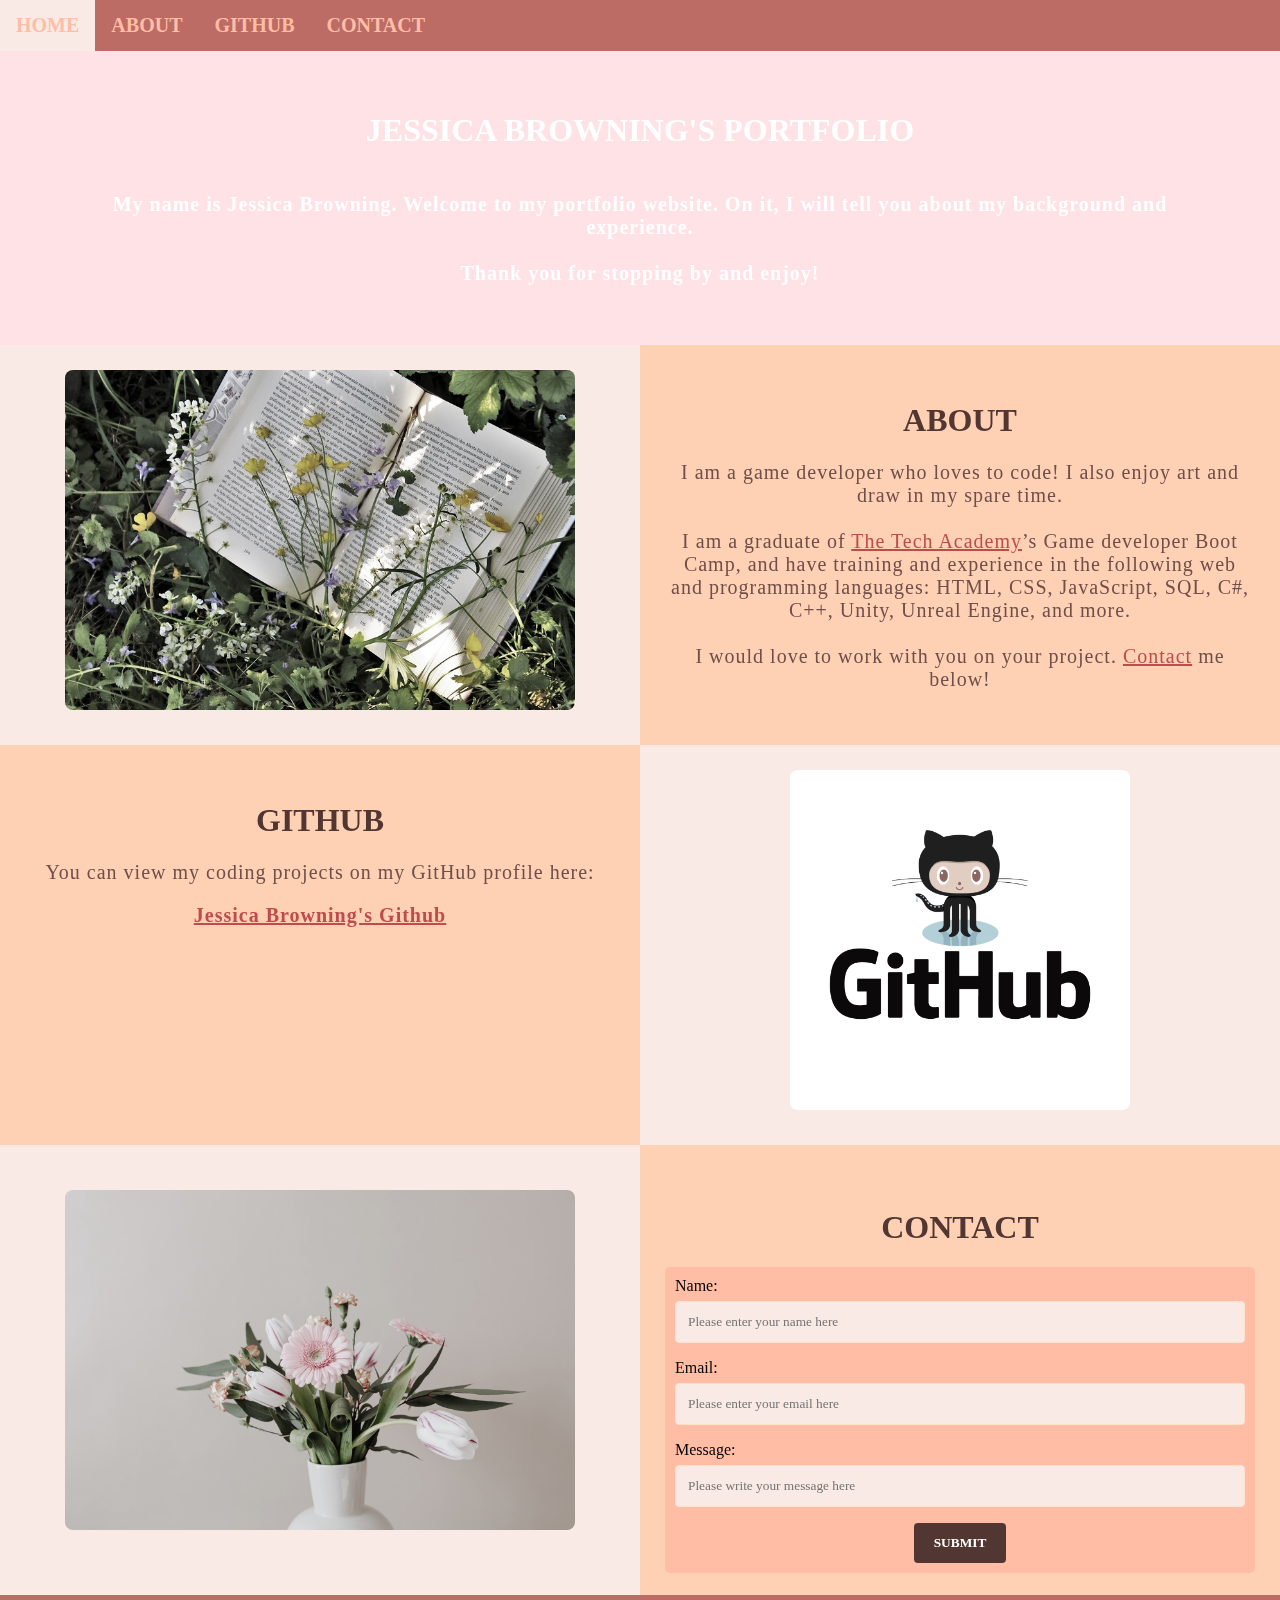
==== Portfolio_Project/index.html @ 82373790 "uploading portfolio" ====
<!DOCTYPE html>
<html>
    <!--Head-->
    <head>
        <meta charset="UTF-8">
        <meta name="viewport" content="width=device-width" />
        <title>Jessica Browning</title>
        <link rel="stylesheet" type="text/css" href="stylesheet/portfolio.css">
    </head>

    <!--Body-->
    <body class="Background">
        
        <!--Navbar-->
        <div class="Navbar">
            <a href="#Home">HOME</a>
            <a href="#About">ABOUT</a>
            <a href="#GitHub">GITHUB</a>
            <a href="#Contact">CONTACT</a>
        </div>

        <!--Breaks inserted to add space between navbar and the first heading-->
        <br>
        <br>

        <!--Background video-->
        <div id="Home">
            <video autoplay muted loop id="Typing_Video">
                <source src="images/video/flowers.mp4" type="video/mp4">
                <!--Display message if video fails to run-->
                Your browser does not support HTML5 video.
            </video>
        </div>

        <!--Video text-->
        <div class="Video_Text">
            <h1 class="white-text">Jessica Browning's Portfolio</h1>
            <strong>
                <p class="center">

                    <br> My name is Jessica Browning. Welcome to my portfolio website. On it, I will tell you about my background and experience.
                    <br>
                    <br> Thank you for stopping by and enjoy! 
                </p>
            </strong>
        </div>

        <!--About section-->
        <div class="Row" id="About">
            <!--Left column-->
            <div class="Column_2">
                <img src="images/book_flower.jpg" alt="Book in meadow with small flowers aound">
            </div>
            <!--Right column-->
            <div class="Column_1">
                <h1>About</h1>
                <p>
                    I am a game developer who loves to code! I also enjoy art and draw in my spare time. 
                    <br>
                    <br>I am a graduate of <a href="https://www.learncodinganywhere.com" target="_blank">The Tech Academy</a>’s Game developer Boot Camp, and have training and experience in the following web and programming languages: HTML, CSS, JavaScript, SQL, C#, C++, Unity, Unreal Engine, and more. 
                    <br>
                    <br>I would love to work with you on your project. <a href="#Contact">Contact</a> me below!
                </p>
            </div>
        </div>

        <!--GitHub section-->
        <div class="Row" id="GitHub">
            <!--Left column-->
            <div class="Column_1">
                <h1>GitHub</h1>
                <p>
                    You can view my coding projects on my GitHub profile here:
                    <br>
                    <p class="center"><a href="https://github.com/JBrowning37" target="_blank">Jessica Browning's Github</a></p>
                </p>
            </div>
            <!--Right column-->
            <div class="Column_2">
                <a href="https://github.com/the-tech-academy" target="_blank"><img src="images/GitHub.png" alt="GitHub Logo"></a>
            </div>
        </div>

        <!--Contact section-->
        <div class="Row" id="Contact">
            <!--Contact image, left column-->
            <div class="Column_2 Column_tall">
                <img src="images/flower_pot.jpg" alt="Contact_Image">
            </div>
            <!--Contact form, right column-->
            <div class="Column_1 Column_tall">
                <h1>Contact</h1>
                <!--This specifies where and how to send the form data; we are leaving it blank-->
                <form action="" method="POST"> <!-- Here we are utilizing a 3rd party service to submit the contact form data, insert your formspree endpoint in the action attribute -->
                    <label>Name:</label>
                        <input type="text" placeholder="Please enter your name here">
                    <label>Email:</label>
                        <input type="text" id="Email" name="Email" placeholder="Please enter your email here">
                    <label>Message:</label>
                        <input type="text" id="Message" name="Message" placeholder="Please write your message here">
                        <input type="submit" value="SUBMIT">
                </form>
            </div>
        </div>

        <!--Footer section-->
        <footer>
            <p>
                <p class="center"></a></p>
                <br>
            </p>
        </footer>
    </body>
</html>
---- Portfolio_Project/stylesheet/portfolio.css ----
/***** GENERAL STYLING *****/
/* Body */
body {
    margin: 0%  /* This ensures our site displays all the way to the edge of the browser screen */
}

/* Heading 1 elements */
h1 {
    text-transform: uppercase; /* Capitalizing all h1 headings */
    font-family: "Trebuchet MS", Optima; /* Sets the font family of all h1 headings */
    text-align: center; /* Centering all h1 elements */
    margin-top: 3%; /* Adds a small margin above h1 elements */
    color: #513632; 
}

/* Heading 1 element hover effect */
h1:hover {
    filter: grayscale(5%); /* Adds a slightly gray filter to the h1 headings when hovered over */
    transform: scale(1.1); /* When the h1 elements are hovered over they increase in size by 1.1 */
    transition: transform 1s; /* This causes the transformation to last 1 second */
}

/* Styling for portfolio title text */
.white-text {
    color: #fff; /* This is used to change the color of the portfolio title text */
}

/* Paragraph elements */
p {
    color: #704e49;
    font-family: Perpetua, Rockwell Extra Bold;
    text-align: center; /* Justify text within paragraph elements */
    letter-spacing: 1px; /* This expands the text slightly */
    font-size: 20px;
    padding-left: 20px; /* Adds padding to the left of the paragraph element */
    padding-right: 20px; /* Adds padding to the right of the paragraph element */
}

/* Paragraph element hover effect */
p:hover {
    transition: transform 1s; /* This makes the transform effect last 1 second */
	transform: scale(1.01); /* This makes the paragraphs increase slightly in size when hovered over */
}

/* Center class - this applies to all elements with the class "center" */
.center {
    text-align: center; /* This center aligns the text */
    color: #fff;
    font-weight: bold;
}

/* Center class hover effect - This only affects the quote, github link, and footer */
.center:hover {
    transition: transform 2s; /* This makes the transform effect last 2 seconds */
    transform: scale(1.1); /* This makes the elements with class "center" increase in size by 1.1 when hovered over */
}

/* Anchor elements */
a {
    color: #be4c4c; /* This ensures all links are blue */
}

/* Quotation elements */
q {
    font-style: italic; /* This makes the quote italicized */
}

/* Image elements */
img {
    filter: grayscale(50%); /* This rids our pictures of 75% of their color */
    border-radius: 8px; /* Gives all images slightly rounded corners */
    max-width: 100%; /* Ensures all images stay within the width of their container */
    height: 340px; /* Sets the height of all images */
    display: block; /* By specifying block display we can ensure our images are able to be centered */
    margin-left: auto; /* In combination with "margin-right: auto" this centers all images */
    margin-right: auto;
}

/* Image element hover effects */
img:hover {
	filter: grayscale(5%);  /* Brings back most of the image's color when hovered over */
    transition: transform 1s; /* Transition lasts 1 second */
	transform: scale(1.1); /* Image is increased slightly when hovered over */
}

/* The @media rule is used in media queries to apply different styles for different media/types of devices */
/* On screens 576px and smaller the images will be 100px tall and centered vertically in the column */
@media screen and (max-width: 576px) {
    img {
        height: 100px;
        margin-top: 150px;
    }
}

/* Styling for footer element */
footer {
    padding: 2%; /* This gives the footer padding that is equal to 2% of the width of the element's area */
    background-color: white;
}
/***** END OF GENERAL STYLING *****/

/***** NAVBAR STYLING *****/
.Navbar {
    overflow: hidden; /* This ensures that any content that overflows beyond the boundary of our nav bar is not displayed */
    background-color: #BC6C64; /* This colors the navbar black */
    position: fixed; /* This keeps the navbar at the top of the screen as we scroll */
    top: 0; /* This ensures no space is displayed above the navbar */
    width: 100%; /* This makes the navbar span the entire width of the page */
    z-index: 1; /* This ensures other elements don't display over the navbar */
    -webkit-animation: moveNav 5s; /* This applies the moveNav animation below for Safari 4.0 - 8.0 */
    animation: moveNav 5s; /* This applies the moveNav animation for all other browsers */
}

/* moveNav animation effect for moving the nav bar in from the left of the screen */
@keyframes moveNav {
    from {left: -100vw;} /* The navbar is starting off screen to the left */
    to {left: 0vw;} /* This moves the navbar into place on the screen */
}

/* Navbar links */
.Navbar a {
    float: left; /* This specifies that the text floats on the left on the navbar */
    display: block; /* This ensures that other text will be displayed on the same line or row, instead of a new line */
    color: #FFBDA6; /* This is the font color for text on our navbar */
    padding: 14px 16px; /* This adds padding around our text */
    text-decoration: none; /* This gets rid of the underlines under the text on our navbar */
    font-family: "Trebuchet MS", serif; /* This specifies the font family for text on our navbar */
    font-size: 20px; /* This specifies the font size for text on our navbar */
    font-weight: bold;
    text-align: center; /* This centers the text within its container */
    position: relative; /* This sets the text relative to its normal positioning, allowing us to use the animation below */
    -webkit-animation: moveNavText 5.75s; /* Animation for Safari 4.0 - 8.0 */
    animation: moveNavText 5.75s; /* Applies the moveNavText animation for 5.75s */ 
}

/* moveNavText animation effect for moving the navbar text from above the view to the navbar */
@keyframes moveNavText {
    from {top: -100vw;} /* This sets the navbar text 100% above the viewport */
    to {top: 0vw;} /* This lowers the navbar text onto the navbar */
}

/* Screens 576px and smaller will display navbar links equally distributed */
@media screen and (max-width: 576px) {
    .Navbar a{
        width: 25%; /* This makes each link take up 1/4 of the navbar */
        font-size: 12px;
    }
}

/* Navbar hover effects */
.Navbar a:hover {
    background-color: #F9EAE5; /* Defines the background color that will display when you hover over the link */
    color: #FFBDA6; /* This defines the font color that will display when navbar a elements are hovered over */
    font-weight: bolder; /* This makes the text on the navbar bold when hovered over */
}


/***** END OF NAVBAR STYLING *****/

/***** VIDEO STYLING *****/
/* Formatting for background video */
#Typing_Video {
    position: fixed; /* This fixes the video to the page */
    right: 0; /* This ensures there is no space between the edge of the video and the edge of the page */
    bottom: 0; /* This ensures no space between the bottom of the video and the bottom of the page */
    min-width: 100%; /* This ensures the video is displayed across the full width of the page */
    z-index: -1; /* This places the video behind the other elements on the page */
}

/* Screens that are 576px and smaller will not display the background video */
@media screen and (max-width: 576px) {
    #Typing_Video {
        display: none;
    }
}

/* Texts over the video */
.Video_Text {
    background: rgba(255, 182, 193, 0.399); /* This provides a semi-transparent background for the text to sit over */
    color: white; /* Makes the font color white */
    width: 100%; /* Ensures the video-text container fills the width of the video */
    padding: 40px; /* This adds padding around the video-text container so that the background goes slightly beyond the text */
    position: relative; /* This sets the text relative to its normal positioning, allowing us to use the animation below */
    -webkit-animation: moveVideoText 5.75s;
    animation: moveVideoText 5.75s;
}

/* This animation effect causes the overlay video text to move up from the bottom of the page upon page load */
@keyframes moveVideoText {
    from {top: -100vw;} /* This sets the position of the video text to above the viewport */
    to {top: 0vw;} /* This moves the video text to the normal positioning on the viewport */
}
/***** END OF VIDEO STYLING *****/

/***** TABLE STYLING -  this section covers the styling of the columns and rows within the table *****/
* { /* The asterisk is a universal selector that applies this effect to all elements on the page */
    box-sizing: border-box; /* This creates a box with a border within which we will place most of our text */
} 

.Column_1 {
    float: left;
    width: 50%; /* This ensures the column takes up half of the page width */
    padding: 10px;
    padding-top: 3%; /* This ensures there is space between the top of the column and our headings */
    height: 400px; /* This sets the height of the column to 400px -  this may need to be adjusted depending on the text you enter */
    background-color: #FED1B5; /* Sets the background color of the columns with class Column_1 */
}

/* Screens 576px and smaller will display a scroll bar if the text overflows the column height */
@media screen and (max-width: 576px) {
    .Column_1 {
        overflow: auto;
    }
}

.Column_2 {
    float: left;
    width: 50%;
    padding: 10px;
    padding-top: 1.9%;
    height: 400px;
    background-color: #F9EAE5;
}

/* This class is applied to the columns in the final row, overriding the height and padding to provide more room for the contact form  while keeping the rest of the formatting from Column_1 or Column_2 */
.Column_tall {
    padding-top: 3.5%;
    height: 450px;
}

/* This inserts something after the content of selected elements (in this case the elements with class "Row") */
.Row:after {
	content: ""; /* By leaving this blank, we are allowing the footer (covered lower down) to be displayed - removing it makes the footer overwrite a column */
	display: table; /* The display property specifies the type of display behavior; the table value tells the browser to treat the element as a table */
	clear: both; /* This clears any other elements from floating on the left or the right of an element */
}
/***** END OF TABLE STYLING *****/

/***** CONTACT FORM STYLING *****/
/* input[type=text] targets all text input sections of the contact form */
input[type=text] {
    width: 100%; /* Each input box covers the full width of the container */
    padding: 12px; /* Adds padding within the text box */
    background-color: #F9EAE5;
    color: #966E69;
    border: 1px solid #FFE2CA; /* Setting a solid border and its color */
    border-radius: 4px; /* Slightly rounds the corners of the text box border */
    box-sizing: border-box; /* This creates a box with a border around the contact form input boxes */
    margin-top: 6px; /* Adds a margin to the top of the text box */
    margin-bottom: 16px; /* Adds a margin to the bottom of the text box */
    resize: vertical; /* This allows the user to resize the text boxes vertically */
    font-family: Perpetua, Rockwell Extra Bold;
}

/* Hover effects for input boxes */
input[type=text]:hover {
    box-shadow: 0 0 5px #BC6C64 inset; /* This creates a blue shadow in the text box when hovered over by the user */
}

/* Submit button */
input[type=submit] {
    background-color: #513632; /* Sets the background color of the submit button to black */
    color: white; /* Sets the font color of the Submit button to white */
    font-weight: bold; /* Makes the font of the submit button bold */
    padding: 12px 20px; /* Adds padding to the submit button */
    border: none; /* Removes the border from the submit button */
    border-radius: 4px; /* Gives the submit button the same rounded corners as the text boxes */
    cursor: pointer; /* Changes the cursor to pointer when over the submit button */
    display: block; /* Allows the submit button to be centered */
    margin-left: auto; /* In combination with "margin-right: auto" this will center the submit button */
    margin-right: auto;
    font-family: Perpetua, Rockwell Extra Bold;
}

/* Hover effect for submit button */
input[type=submit]:hover {
    background-color: white; /* Turns the background of the submit button white when the user hovers over it */
    color: #513632; /* Turns the font black when hovered over */
    transform: scale(1.5); /* Makes the button increase 1.5 times in size */
    transition: transform 1.5s; /* Makes the transform effect last 1.5 seconds */
}

/* Form element */
form {
    border-radius: 5px; /* Rounds the corners of the contact form */
    background-color: #FFBDA6; 
    padding: 10px; /* Adds padding to the contact form */
    font-family: "Trebuchet MS", Optima;
    margin: 15px;
    margin-bottom: 20px;
}
/***** END OF CONTACT FORM STYLING *****/

footer {
    background-color:#BC6C64;
}
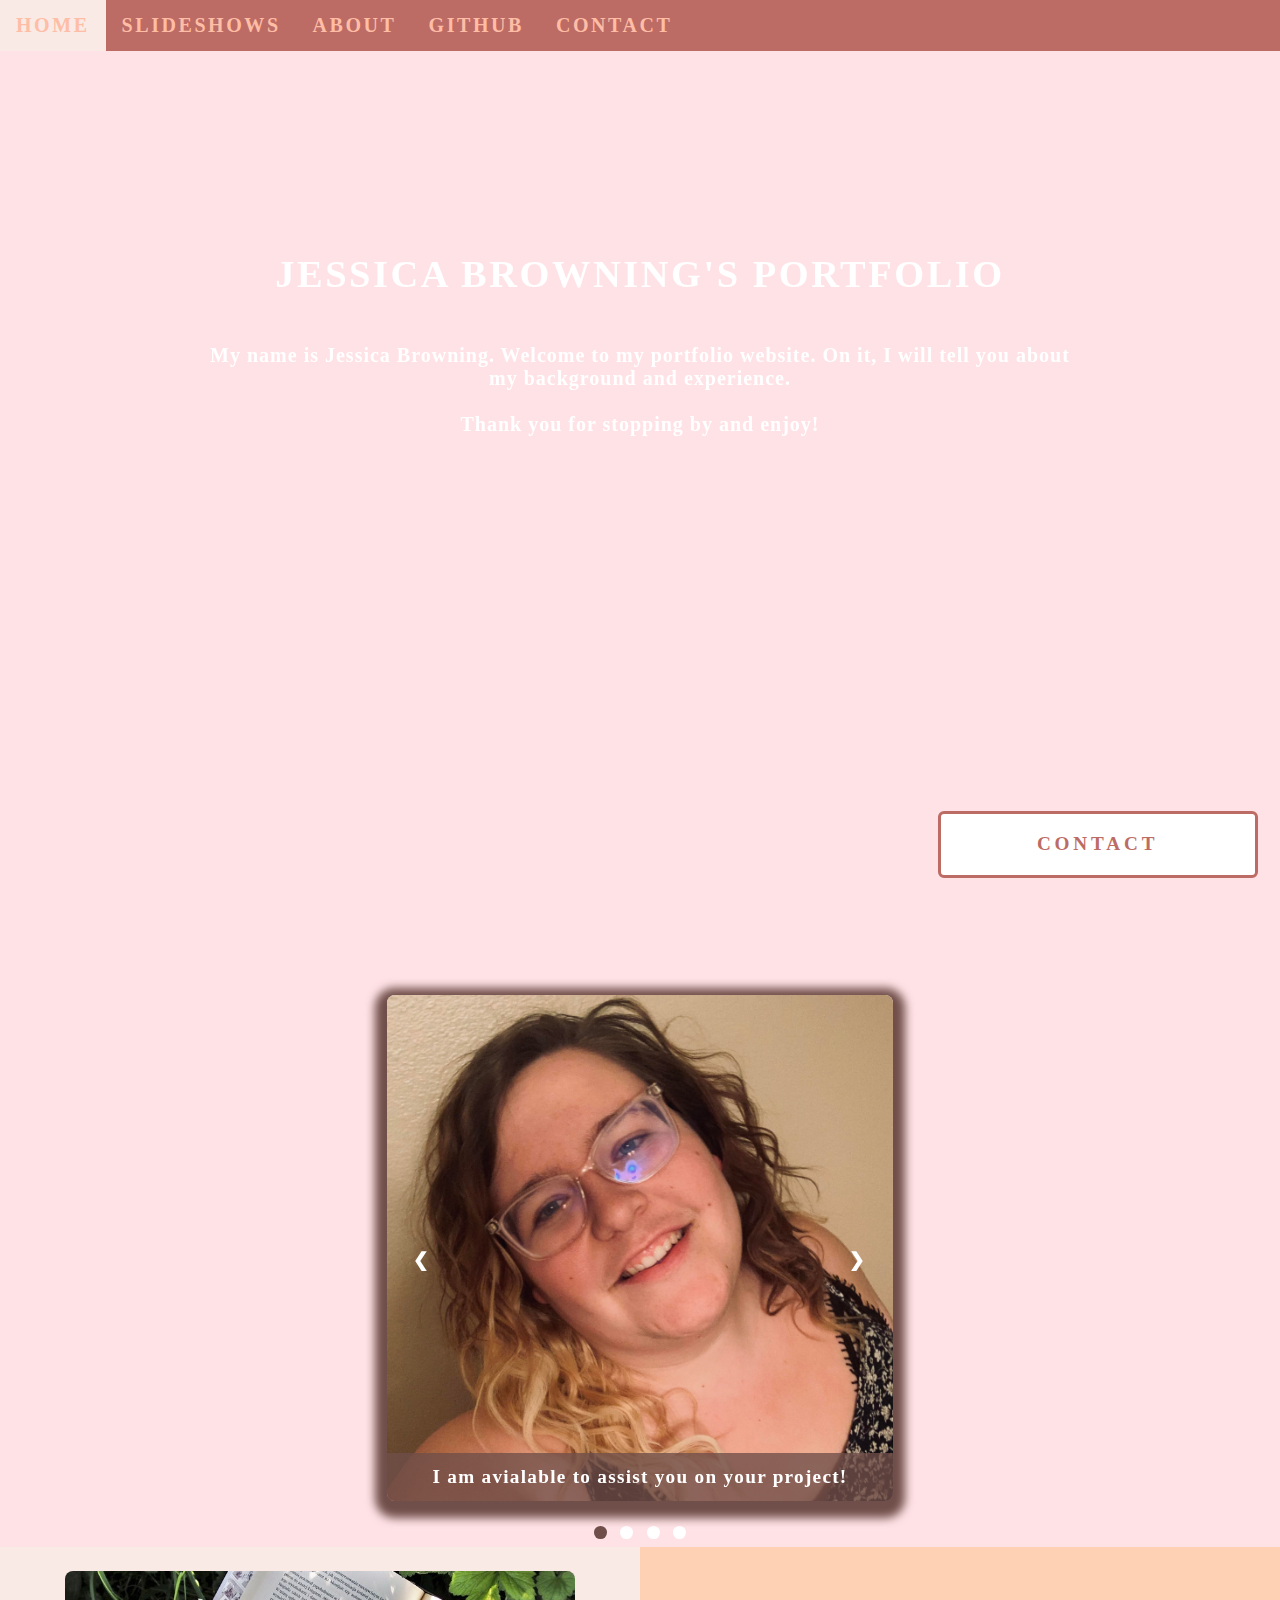
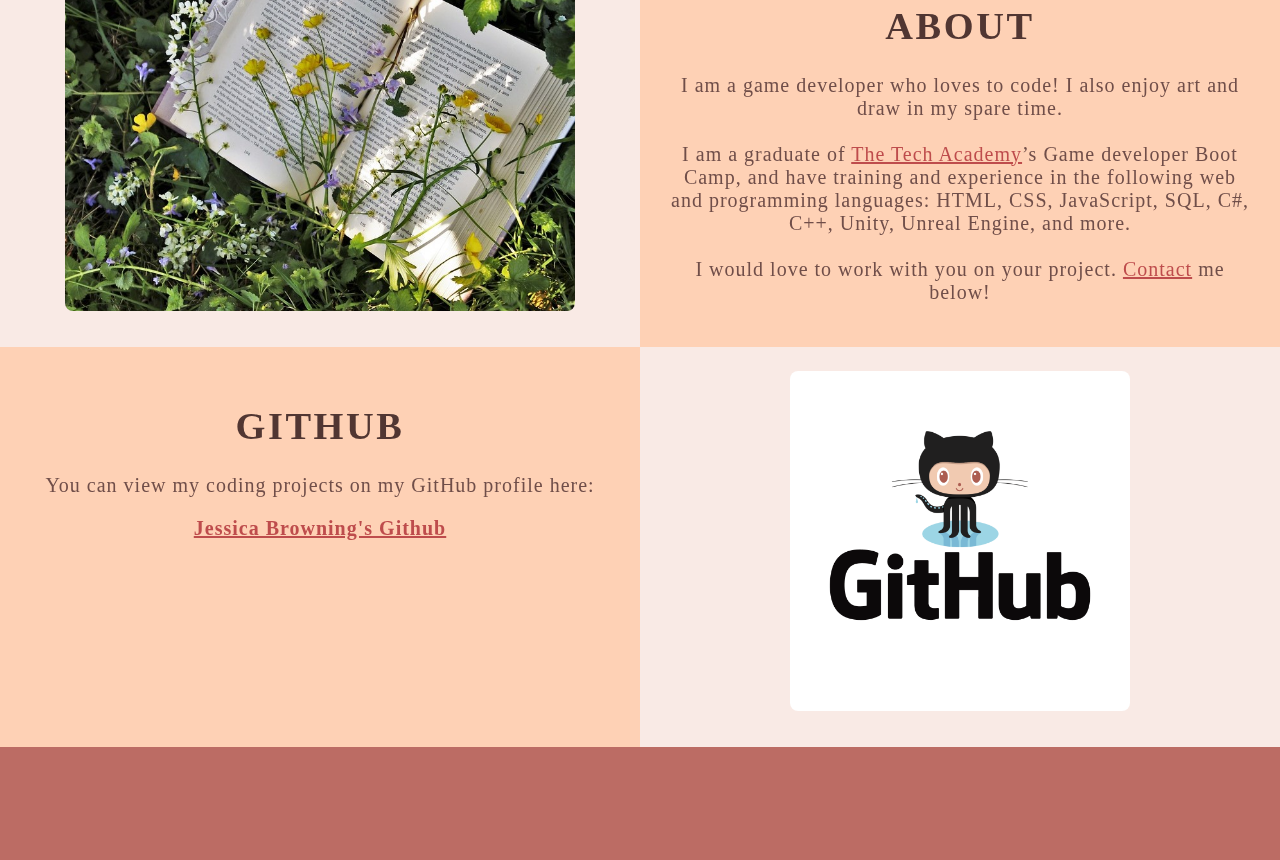
==== commit cc55ee74: "Added JS HTML and CSS elements" ====
--- a/Portfolio_Project/index.html
+++ b/Portfolio_Project/index.html
@@ -13,10 +13,13 @@
         
         <!--Navbar-->
         <div class="Navbar">
-            <a href="#Home">HOME</a>
+            <a class="active" href="#Home">HOME</a>
+            
+            <a href="#Slideshow">SLIDESHOWS</a>
             <a href="#About">ABOUT</a>
             <a href="#GitHub">GITHUB</a>
-            <a href="#Contact">CONTACT</a>
+            <!--Onclick and undblclick function added to open and close the contact form-->
+            <a onclick="openForm()" ondblclick="closeForm()" class="contact">CONTACT</a>
         </div>
 
         <!--Breaks inserted to add space between navbar and the first heading-->
@@ -28,7 +31,7 @@
             <video autoplay muted loop id="Typing_Video">
                 <source src="images/video/flowers.mp4" type="video/mp4">
                 <!--Display message if video fails to run-->
-                Your browser does not support HTML5 video.
+                Sorry! Your browser does not support HTML5 video.
             </video>
         </div>
 
@@ -45,6 +48,51 @@
             </strong>
         </div>
 
+        <!--Slideshow section-->
+        <div id="Slideshow">
+            <div id="Slideshow_Background">
+                <div id="Slideshow_Container">
+                    <!--Slide 1 of 4-->
+                    <div class="mySlides fade">
+                        <img class="Slideshow_Images" src="images/Personal_photo.jpg" alt="Picture of myself">
+                        <div class="text">I am avialable to assist you on your project!</div>
+                    </div>
+    
+                    <!--Slide 2 of 4-->
+                    <div class="mySlides fade">
+                        <img class="Slideshow_Images" src="images/HTML_CSS_and_JavaScript.jpeg" alt="Logos of HTML, CSS, and JS">
+                        <div class="text">I am a game developer,<br> trained in:<br>HTTML, CSS, and JavaScript,</div>
+                    </div>
+    
+                    <!--Slide 3 of 4-->
+                    <div class="mySlides fade">
+                        <img class="Slideshow_Images" src="images/unity.jpg" alt="Unity Logo">
+                        <div class="text">C# and Unity</div>
+                    </div>
+    
+                    <!--Slide 4 of 4-->
+                    <div class="mySlides fade">
+                        <img class="Slideshow_Images" src="images/unreal.jpg" alt="Unreal Logo">
+                        <div class="text">, and C++ and Unreal Engine!</div>
+                    </div>
+    
+                    <!--Previous and next buttons-->
+                    <a class="Previous" onclick="plusSlides(-1)">&#10094;</a>
+                    <a class="Next" onclick="plusSlides(1)">&#10095;</a>
+                </div>
+                <br> <!-- Adds a space between slideshow and dots-->
+                <!--lideshow dots (to nav trough slideshow)-->
+                <div style="text-align: center">
+                    <span class="dot" onclick="currentSlide(1)"></span>
+                    <span class="dot" onclick="currentSlide(2)"></span>
+                    <span class="dot" onclick="currentSlide(3)"></span>
+                    <span class="dot" onclick="currentSlide(4)"></span>
+                </div>
+            </div>
+        </div>
+        
+
+        
         <!--About section-->
         <div class="Row" id="About">
             <!--Left column-->
@@ -77,31 +125,30 @@
             </div>
             <!--Right column-->
             <div class="Column_2">
-                <a href="https://github.com/the-tech-academy" target="_blank"><img src="images/GitHub.png" alt="GitHub Logo"></a>
+                <a href="https://github.com/JBrowning37" target="_blank"><img src="images/GitHub.png" alt="GitHub Logo"></a>
             </div>
         </div>
 
         <!--Contact section-->
-        <div class="Row" id="Contact">
-            <!--Contact image, left column-->
-            <div class="Column_2 Column_tall">
-                <img src="images/flower_pot.jpg" alt="Contact_Image">
+        <div id="Contact">
+            <button onclick="openForm()" class="Pop_Up_Button">CONTACT</button>
+            <div class="form-popup" id="myForm">
+                 <form action="https://formspree.io/info@learncodinganywhere.com" method="POST" class="form-container"> <!-- Here we are using a free online service from https://formspree.io/ to send our contact form to an email address of our choosing - note: it will not run unless live on the internet, you have to push it to your online website first -->
+                     <h1>Contact</h1>
+                     <label for="name"><b>Name:</b></label>
+                       <input type="text" placeholder="Type your name here" name="name" required>
+                     <label for="phone"><b>Phone:</b></label>
+                       <input type="text" placeholder="Type your phone number here" name="phone">
+                     <label for="email"><b>Email:</b></label>		
+                       <input type="text" placeholder="Type your email address here" name="email" required>
+                     <label for="message"><b>Message:</b></label>
+                       <input type="text" placeholder="Type your message here" name="message">
+          
+                     <button type="submit" class="btn">SUBMIT</button>
+                     <button type="button" class="btn cancel" onclick="closeForm()">CLOSE</button>
+                 </form>
             </div>
-            <!--Contact form, right column-->
-            <div class="Column_1 Column_tall">
-                <h1>Contact</h1>
-                <!--This specifies where and how to send the form data; we are leaving it blank-->
-                <form action="" method="POST"> <!-- Here we are utilizing a 3rd party service to submit the contact form data, insert your formspree endpoint in the action attribute -->
-                    <label>Name:</label>
-                        <input type="text" placeholder="Please enter your name here">
-                    <label>Email:</label>
-                        <input type="text" id="Email" name="Email" placeholder="Please enter your email here">
-                    <label>Message:</label>
-                        <input type="text" id="Message" name="Message" placeholder="Please write your message here">
-                        <input type="submit" value="SUBMIT">
-                </form>
-            </div>
-        </div>
+         </div>
 
         <!--Footer section-->
         <footer>
@@ -109,6 +156,7 @@
                 <p class="center"></a></p>
                 <br>
             </p>
+            <script src="JS/portfolio.js"></script>
         </footer>
     </body>
 </html>--- a/Portfolio_Project/stylesheet/portfolio.css
+++ b/Portfolio_Project/stylesheet/portfolio.css
@@ -1,7 +1,23 @@
 /***** GENERAL STYLING *****/
+
+html {
+    scroll-behavior: smooth; /*This ensures the page scrolls smoothly when nav buttons are pressed*/
+}
+
 /* Body */
 body {
-    margin: 0%  /* This ensures our site displays all the way to the edge of the browser screen */
+    margin: 0%;  /* This ensures our site displays all the way to the edge of the browser screen */
+    opacity: 1;/*This  and transition afffects the page loading fade in effect */
+    transition: 3s opacity; /*This causes a 3 second fade in */
+    letter-spacing: .2vw; /*vs is a relative measurement, 1vw is equal to 1% of the veiwport width*/
+    font-family: perpetua, Rockwell Extra Bold; 
+    font-size: 1.5vw;
+    overflow-x: hidden;/*This prevents the horizontal scroll bar from apearing when the quote is hovered over */
+    user-select: none; /*This prevents the text on the webpage from being highlighted by the user */
+}
+
+body.fade-out {
+    opacity: .1;/*Sets the level of opacity at start of page load*/
 }
 
 /* Heading 1 elements */
@@ -67,20 +83,11 @@
 
 /* Image elements */
 img {
-    filter: grayscale(50%); /* This rids our pictures of 75% of their color */
     border-radius: 8px; /* Gives all images slightly rounded corners */
     max-width: 100%; /* Ensures all images stay within the width of their container */
     height: 340px; /* Sets the height of all images */
     display: block; /* By specifying block display we can ensure our images are able to be centered */
-    margin-left: auto; /* In combination with "margin-right: auto" this centers all images */
-    margin-right: auto;
-}
-
-/* Image element hover effects */
-img:hover {
-	filter: grayscale(5%);  /* Brings back most of the image's color when hovered over */
-    transition: transform 1s; /* Transition lasts 1 second */
-	transform: scale(1.1); /* Image is increased slightly when hovered over */
+    margin: auto auto auto auto;
 }
 
 /* The @media rule is used in media queries to apply different styles for different media/types of devices */
@@ -152,6 +159,12 @@
     background-color: #F9EAE5; /* Defines the background color that will display when you hover over the link */
     color: #FFBDA6; /* This defines the font color that will display when navbar a elements are hovered over */
     font-weight: bolder; /* This makes the text on the navbar bold when hovered over */
+    cursor: pointer;
+    transition: 0.5 ease-in;
+}
+
+.Navbar a.active {
+    background-color: #F9EAE5;
 }
 
 
@@ -179,7 +192,8 @@
     background: rgba(255, 182, 193, 0.399); /* This provides a semi-transparent background for the text to sit over */
     color: white; /* Makes the font color white */
     width: 100%; /* Ensures the video-text container fills the width of the video */
-    padding: 40px; /* This adds padding around the video-text container so that the background goes slightly beyond the text */
+    height: 100vh;
+    padding: 20vh; /* This adds padding around the video-text container so that the background goes slightly beyond the text */
     position: relative; /* This sets the text relative to its normal positioning, allowing us to use the animation below */
     -webkit-animation: moveVideoText 5.75s;
     animation: moveVideoText 5.75s;
@@ -191,6 +205,118 @@
     to {top: 0vw;} /* This moves the video text to the normal positioning on the viewport */
 }
 /***** END OF VIDEO STYLING *****/
+
+/***** Slideshow Styling *****/
+#Slideshow_Background {
+    background: rgba(255, 182, 193, 0.399); /* This creates a slightly transparent white background that's palced over the video in the background */    
+}
+
+.mySlides{
+    display: none; /* This prevents the images from being displayed, we will use JS to display these */
+}
+
+/* Slideshow section / container */
+#Slideshow_Container {
+    width: 39.5vw; /* Relative sizing of the container for the slidewshow set to 39.5% of the viewport width */
+    height: auto; /* The height of the container is automatically adjusted based on the content it is displaying */
+    padding-top: 4%; /* Adds a small padding to the top of the slideshow container */
+    position: relative; /* This sets the container relative to its normal positioning */
+    margin:auto; /* This will horizontally center the container on the page */
+}
+
+/* Remove the underline from the previous and next buttons on the slideshow */
+#Slideshow_Container a {
+    text-decoration: none;
+}
+
+/* Images contained within the slideshow */
+.Slideshow_Images {
+    vertical-align: middle; /* This centers the images vertically within the slideshow container */
+    height: auto; /* The height of the images is automatically adjusted based on the content, ie if your images are different sizes, they will display as different sizes */
+    box-shadow: 0px 5px 10px 12px #704e49; /* Adds a shadow around the slideshow images */
+    width: 100%; /* The width of the images is automatically adjusted based on the content */
+}
+
+/* Next and previous buttons */
+.Previous, .Next {
+    cursor: pointer; /* Changes the mouse to a pointer when the buttons are selected */
+    position: absolute; /* This makes the next and previous buttons positioned relative to the slideshow container */
+    top: 50%; /* This moves the buttons up in the slideshow container */
+    width: auto; /* The width of the buttons is automatically adjusted based on the content */
+    padding: 2vw; /* Adds padding equal to 2% of the viewport width */
+    color: white; 
+    font-weight: bold;
+    font-size: 1.5vw;
+    border-radius: 0 3px 3px 0; /* Adds a slightly rounded border on the top and bottom right corners */
+    user-select: none; /* This property makes it so that the user cannot highlight the text */
+    transition: 0.6s ease; /* This specifies the details of the hover transition for these elements */
+}
+
+/* Positioning the next button on the right hand side */
+.Next {
+    right: 0; /* This moves the next button to the right side of the slideshow container */
+    border-radius: 3px 0 0 3px; /* This changes the border radius on the next button to the top and bottom left of the button */
+}
+
+/* Hover effect on slide show buttons */
+.Previous:hover, .Next:hover {
+    background-color: #704e49dc; /* Makes the background of the arrows a transparent gray color */
+    color: white; /* Makes the arrows white when hovered over */
+}
+
+/* Slideshow text */
+.text {
+    color: white; 
+    padding: 1vw;
+    position: absolute; /* This ensures the text is positioned within the image */
+    bottom: 0; /* This property sets the text at the bottom of the image */
+    width: 100%; /* The element covers the full width of the image */
+    text-align: center; /* The text is center aligned within the image */
+    font-family: Perpetua, Rockwell Extra Bold;
+    letter-spacing: .1vw; /* This gives slight spacing between the letters */
+    font-size: 1.5vw; /* Font size is relative to the size of the viewport width */
+    background-color: #704e49c7;
+        /* Gives a slightly transparent black background */
+        font-weight: bold;
+    border-radius: 0px 0px 7px 7px; /* Gives the text background rounded corners on the bottom left and right corners */
+}
+
+/* Styling of the dots under the slideshow */
+.dot {
+    cursor: pointer; /* The cursor changes to pointer when hovered over the dots */
+    height: 1vw; /* The dots are sized relative to the viewport width */
+    width: 1vw;
+    margin: .25vw; /* adds additional spacing between the dots */ 
+    background-color: white; /* Makes the dots white */
+    border-radius: 50%; /* Makes the dots circles by rounding each corner */
+    display: inline-block; /* Allows the dots to sit next to eachother rather than on a new line */
+    transition: background-color 0.6s ease; /* When clicked on the dots transition to a different color when clicked or hovered over (the affect is defined below) */
+    z-index: 1; /* This ensures the dots will be displayed above any other elements */
+}
+
+/* Hover effect for slideshow dots */
+.active, .dot:hover {
+    background-color: #704e49; /* Sets the color of the dots when active or hovered over */
+}
+
+/* Fading animation for slideshow */
+.fade {
+    animation-name: fade; /* Fade animation is defined below */
+    animation-duration: 1.5s; /* The animation lasts 1.5 seconds */
+    -webkit-animation-name: fade; /* Same as above for Safari 4.0-8.0 */
+    -webkit-animation-duration: 1.5s;
+}
+
+@-webkit-keyframes fade {
+    from {opacity: .4;} /* Image starts transparent */
+    to {opacity: 1;} /* Image ends opaque */
+}
+
+@keyframes fade {
+    from {opacity: .4;} /* Image starts transparent */
+    to {opacity: 1;} /* Image ends opaque */
+}
+/***** End Slideshow Styling *****/
 
 /***** TABLE STYLING -  this section covers the styling of the columns and rows within the table *****/
 * { /* The asterisk is a universal selector that applies this effect to all elements on the page */
@@ -222,12 +348,6 @@
     background-color: #F9EAE5;
 }
 
-/* This class is applied to the columns in the final row, overriding the height and padding to provide more room for the contact form  while keeping the rest of the formatting from Column_1 or Column_2 */
-.Column_tall {
-    padding-top: 3.5%;
-    height: 450px;
-}
-
 /* This inserts something after the content of selected elements (in this case the elements with class "Row") */
 .Row:after {
 	content: ""; /* By leaving this blank, we are allowing the footer (covered lower down) to be displayed - removing it makes the footer overwrite a column */
@@ -236,59 +356,104 @@
 }
 /***** END OF TABLE STYLING *****/
 
+
 /***** CONTACT FORM STYLING *****/
+.Pop_Up_Button {
+    position: fixed;
+    bottom: 1.75vw;
+    right: 1.75vw;
+    width: 25vw;
+    background-color: white;
+    color: #BC6C64;
+    border: solid #BC6C64;
+    cursor: pointer;
+    -webkit-animation: movPopup 5s;
+    animation: movePopup 5s;
+}
+
+@keyframes movePopup {
+    from {right: -40vw;}
+    to {right: 1.75vw;}
+}
+
+@-webkit-keyframes movePopup {
+    from {right: -40vw;} 
+    to {right: 1.75vw;}
+}
+
+.form-popup {
+    z-index: 8;
+    display: none;
+    position: fixed;
+    bottom: .5vw;
+    right: .5vw;
+}
+
+.form-container {
+    max-width: 49vw;
+    padding: 1vw;
+    background-color: #FFBDA6;
+    border-radius: 6px;
+}
+
 /* input[type=text] targets all text input sections of the contact form */
-input[type=text] {
-    width: 100%; /* Each input box covers the full width of the container */
-    padding: 12px; /* Adds padding within the text box */
-    background-color: #F9EAE5;
-    color: #966E69;
-    border: 1px solid #FFE2CA; /* Setting a solid border and its color */
-    border-radius: 4px; /* Slightly rounds the corners of the text box border */
-    box-sizing: border-box; /* This creates a box with a border around the contact form input boxes */
-    margin-top: 6px; /* Adds a margin to the top of the text box */
-    margin-bottom: 16px; /* Adds a margin to the bottom of the text box */
-    resize: vertical; /* This allows the user to resize the text boxes vertically */
-    font-family: Perpetua, Rockwell Extra Bold;
-}
-
-/* Hover effects for input boxes */
-input[type=text]:hover {
-    box-shadow: 0 0 5px #BC6C64 inset; /* This creates a blue shadow in the text box when hovered over by the user */
+/* Input fields */
+.form-container input[type=text] {
+    width: 100%; /* The input boxes completely fill the width of the form-container */
+    padding: .93vw; /* Adds padding to the input boxes */
+    margin: .6vw 0 .6vw 0; /* Adds space between the input boxes and the labels */
+    border: none; /* Removes the border from the input boxes */
+    background: #F9EAE5; /* Sets the background color of the input boxes */
+    font-size: 1vw; /* Relative font sizing based on the width of the viewport */
+}
+
+/* General styling for all buttons */
+button {
+    font-family: "Trebuchet MS", Optima;
+    letter-spacing: .3vw; /* Adds slight spacing between the letters */
+    font-size: 1.5vw; /* Relative sizing of text */
+    font-weight: bold; 
+    border-radius: 6px;
+    padding: 1.5vw; /* Adds padding to the text in the button */
+    cursor: pointer; /* Changes the cursor to pointer over button elements */
+    width: 100%; /* Sets the width of the buttons to 100% of their containers */
+    height: auto; /* Allows the height to be resized depending on the content showing */
+}
+
+/* Hover effect for contact and submit buttons */
+button:hover, .form-container .btn:hover {
+    color: #F9EAE5; /* This makes the text in the buttons white when hovered over */
+    background-color: #BC6C64; /* The background of the button changes to black when hovered over */
+    transition-duration: 1s; /* This makes the transition last 1 second */
+    -webkit-transition-duration: 1s; /* For Safari 4.0-8.0 */
+    border-color: #F9EAE5; /* The border turns silver when the button is hovered over */
 }
 
 /* Submit button */
-input[type=submit] {
-    background-color: #513632; /* Sets the background color of the submit button to black */
-    color: white; /* Sets the font color of the Submit button to white */
-    font-weight: bold; /* Makes the font of the submit button bold */
-    padding: 12px 20px; /* Adds padding to the submit button */
-    border: none; /* Removes the border from the submit button */
-    border-radius: 4px; /* Gives the submit button the same rounded corners as the text boxes */
-    cursor: pointer; /* Changes the cursor to pointer when over the submit button */
-    display: block; /* Allows the submit button to be centered */
-    margin-left: auto; /* In combination with "margin-right: auto" this will center the submit button */
-    margin-right: auto;
-    font-family: Perpetua, Rockwell Extra Bold;
-}
-
-/* Hover effect for submit button */
-input[type=submit]:hover {
-    background-color: white; /* Turns the background of the submit button white when the user hovers over it */
-    color: #513632; /* Turns the font black when hovered over */
-    transform: scale(1.5); /* Makes the button increase 1.5 times in size */
-    transition: transform 1.5s; /* Makes the transform effect last 1.5 seconds */
-}
-
-/* Form element */
-form {
-    border-radius: 5px; /* Rounds the corners of the contact form */
-    background-color: #FFBDA6; 
-    padding: 10px; /* Adds padding to the contact form */
-    font-family: "Trebuchet MS", Optima;
-    margin: 15px;
-    margin-bottom: 20px;
-}
+.form-container .btn {
+    background-color: white; 
+    color: #513632;
+    border-color: white;
+    margin-bottom: 1vh; /* Adds space between the submit button and the close button */
+}
+
+/* Close button */
+.form-container .cancel {
+    background-color: #513632;
+    color: white;
+    border-color: #513632;
+}
+
+/* Styling for close button on hover */
+.form-container .cancel:hover {
+    color: #F9EAE5;
+    background-color: #BC6C64;
+    transition-duration: 1s;
+    -webkit-transition-duration: 1s;
+    border-color: #F9EAE5;
+}
+/***** End of Contact Form Styling *****/
+
 /***** END OF CONTACT FORM STYLING *****/
 
 footer {
